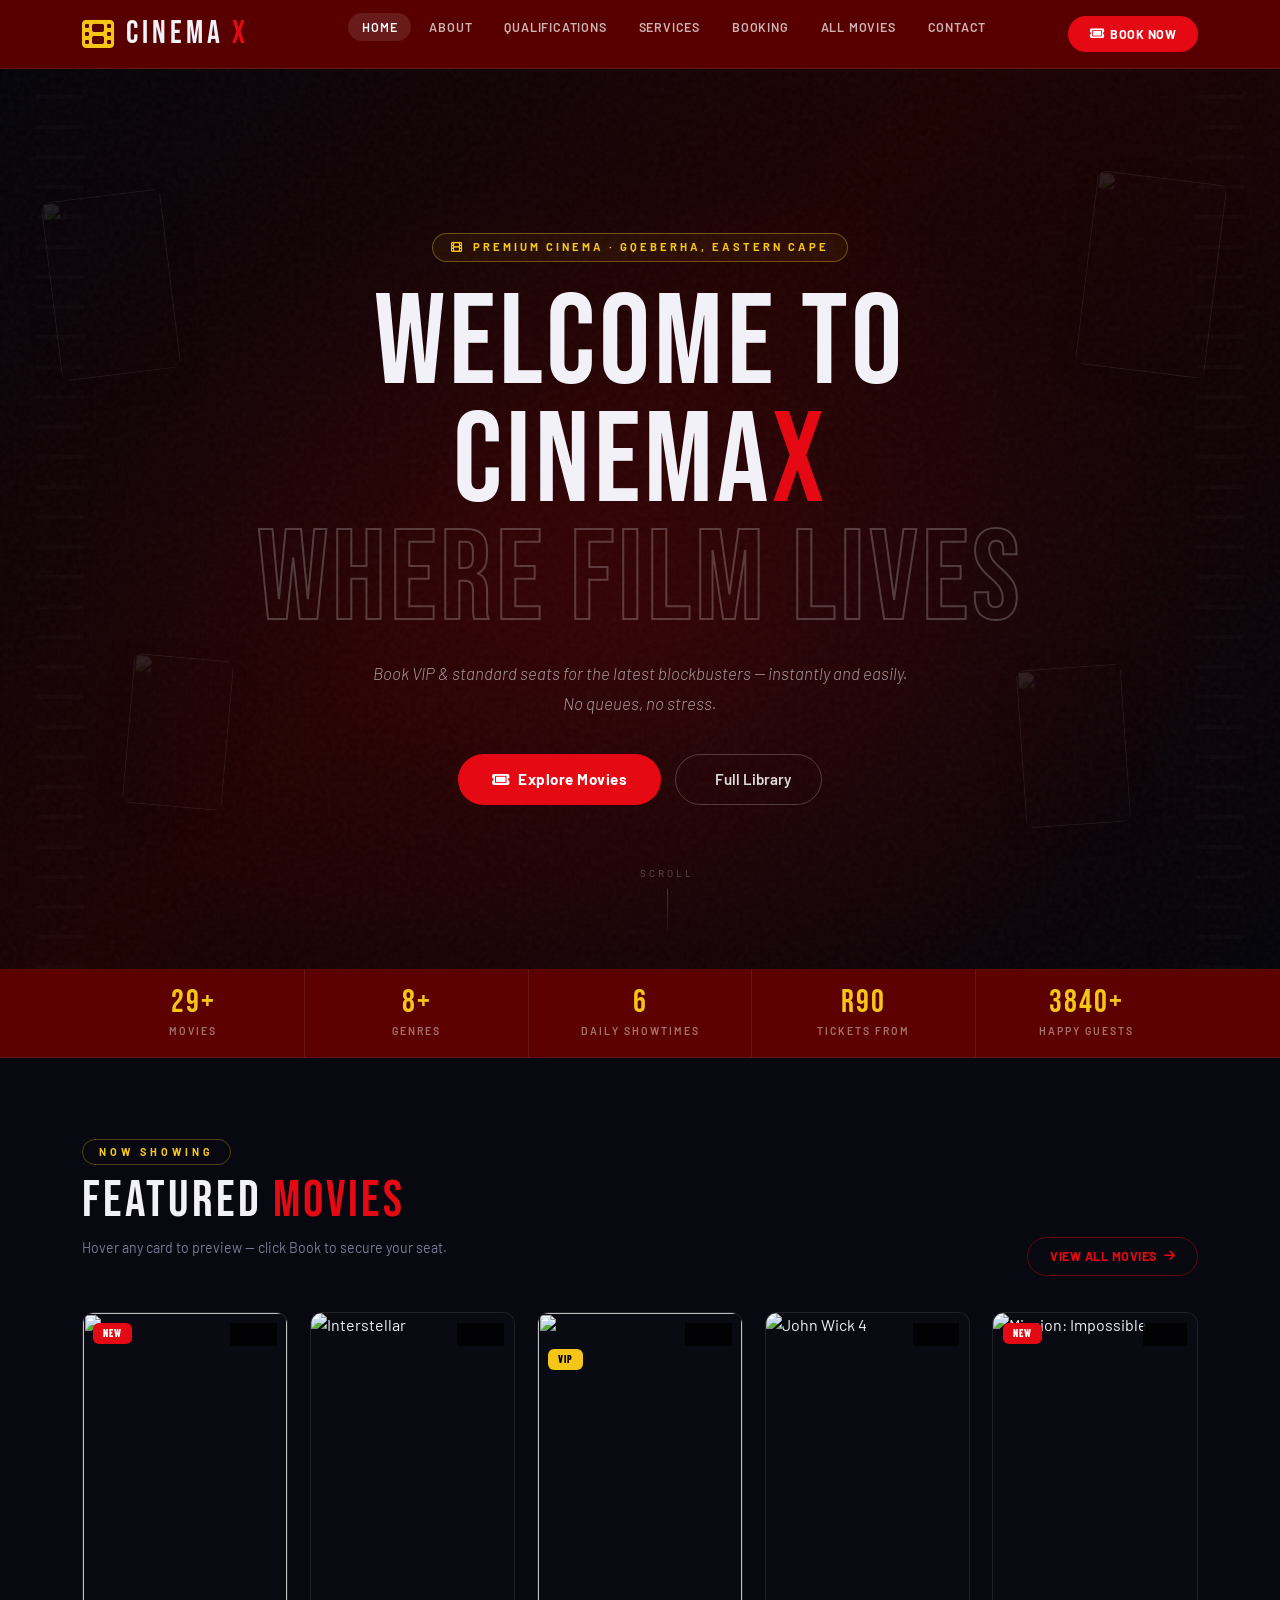
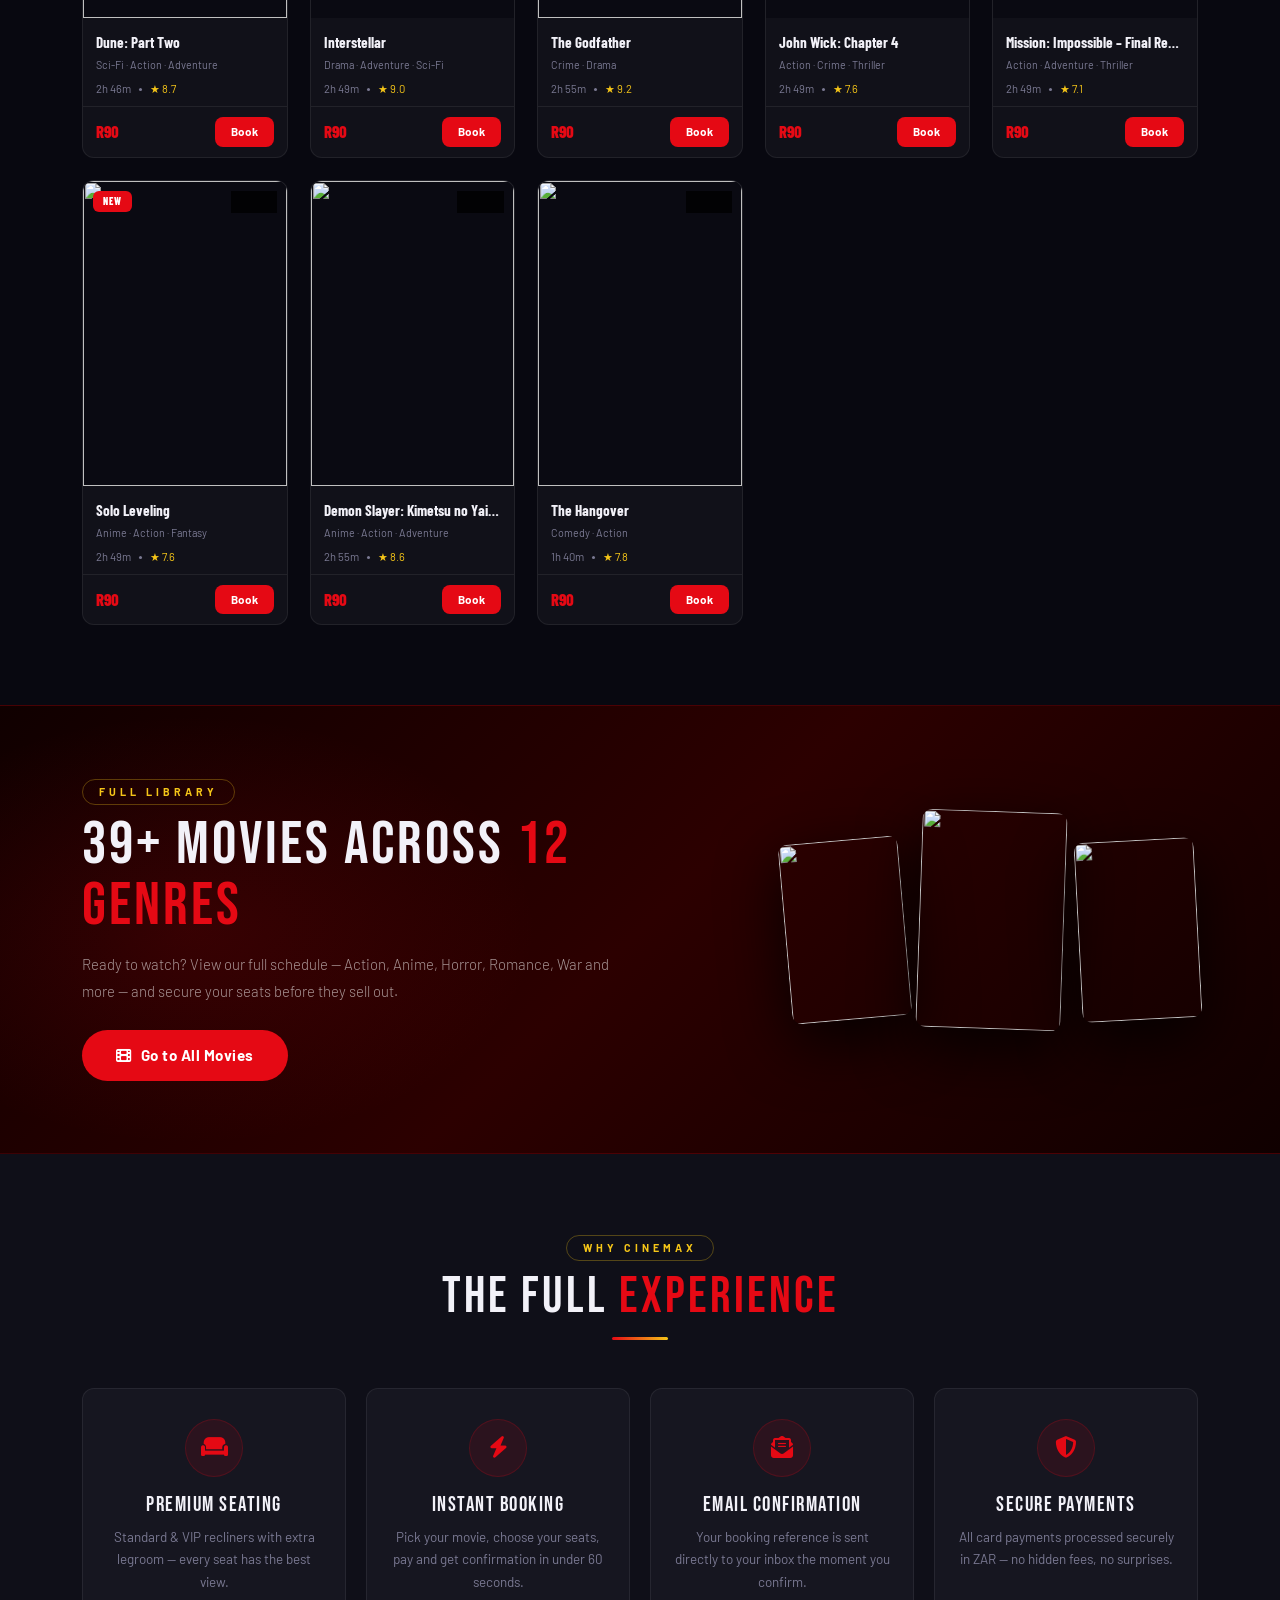
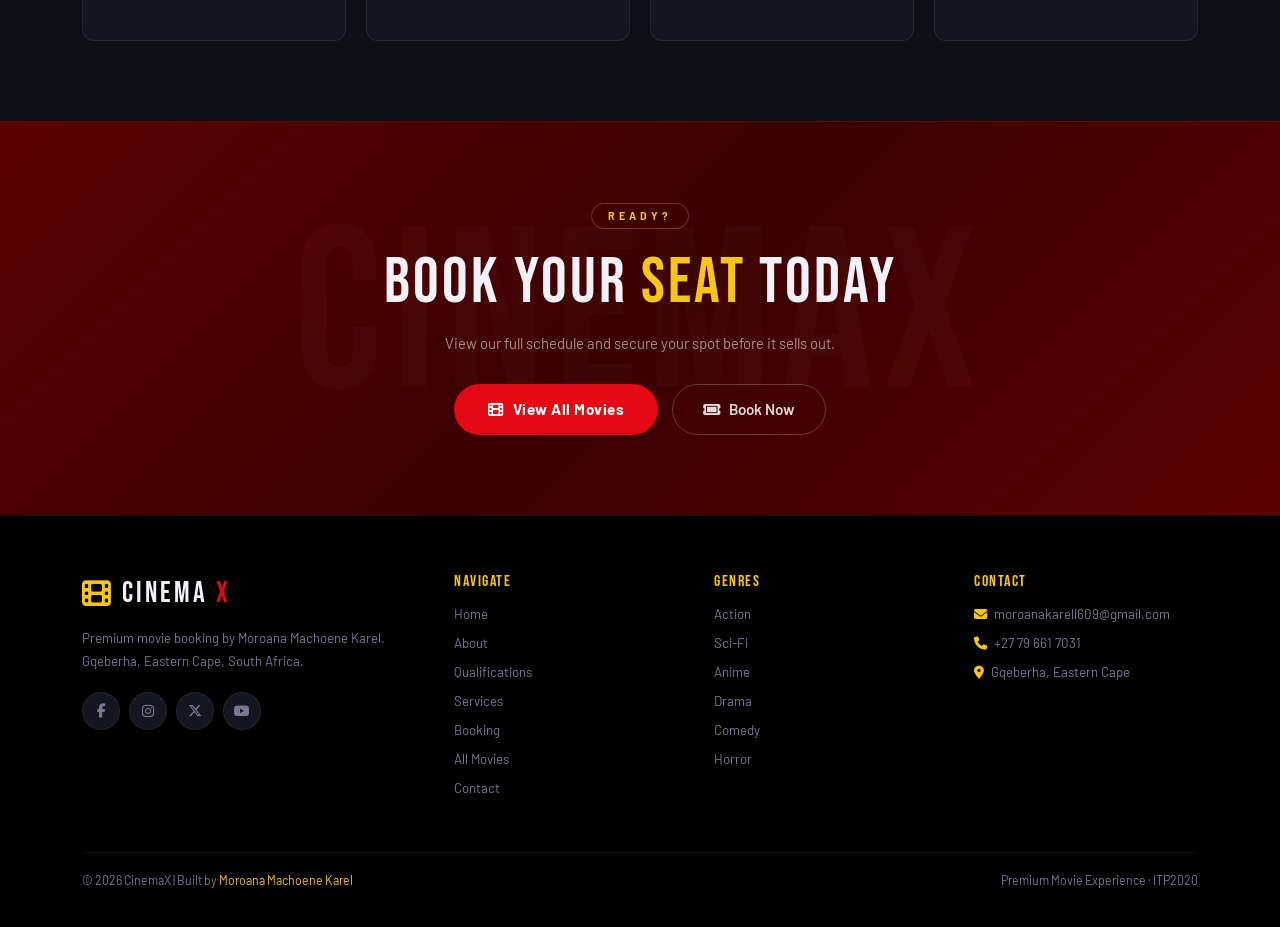
==== index.html @ 44bb749b "Create index.html" ====
<!DOCTYPE html>
<html lang="en">
<head>
    <meta charset="UTF-8" />
    <meta name="viewport" content="width=device-width, initial-scale=1.0" />
    <title>CinemaX – Premium Movie Ticket Booking</title>
    <link href="https://cdn.jsdelivr.net/npm/bootstrap@5.3.3/dist/css/bootstrap.min.css" rel="stylesheet" />
    <link rel="stylesheet" href="https://cdnjs.cloudflare.com/ajax/libs/font-awesome/6.5.0/css/all.min.css" />
    <link href="https://fonts.googleapis.com/css2?family=Bebas+Neue&family=Barlow:ital,wght@0,300;0,400;0,500;0,600;0,700;1,300&family=Barlow+Condensed:wght@400;600;700;800&display=swap" rel="stylesheet" />
    <link rel="stylesheet" href="css/style.css" />
    <style>
        :root {
            --red: #e50914;
            --red-dim: #9b0610;
            --maroon: #5c0000;
            --gold: #f5c518;
            --bg: #080810;
            --bg2: #0f0f18;
            --bg3: #161620;
            --card: #111119;
            --text: #f2f1f8;
            --muted: #7a7992;
            --border: rgba(255,255,255,.07);
            --head: 'Bebas Neue',sans-serif;
            --body: 'Barlow',sans-serif;
            --cond: 'Barlow Condensed',sans-serif;
        }

        *, *::before, *::after {
            box-sizing: border-box;
            margin: 0;
            padding: 0;
        }

        html {
            scroll-behavior: smooth;
        }

        body {
            background: var(--bg);
            color: var(--text);
            font-family: var(--body);
            overflow-x: hidden;
        }

        img {
            display: block;
            max-width: 100%;
        }

        a {
            text-decoration: none;
            color: inherit;
        }

        ::-webkit-scrollbar {
            width: 5px;
        }

        ::-webkit-scrollbar-track {
            background: var(--bg);
        }

        ::-webkit-scrollbar-thumb {
            background: var(--red);
            border-radius: 3px;
        }

        /* NAVBAR */
        .cx-nav {
            position: sticky;
            top: 0;
            z-index: 900;
            background: rgba(92,0,0,.96);
            backdrop-filter: blur(14px);
            border-bottom: 1px solid rgba(255,255,255,.08);
            padding: 10px 0;
        }

            .cx-nav .container {
                display: flex;
                align-items: center;
                justify-content: space-between;
            }

        .cx-brand {
            font-family: var(--head);
            font-size: 2rem;
            letter-spacing: 4px;
            display: flex;
            align-items: center;
            gap: 8px;
        }

            .cx-brand i {
                color: var(--gold);
            }

            .cx-brand .x {
                color: var(--red);
            }

        .cx-links {
            display: flex;
            gap: 4px;
            list-style: none;
        }

            .cx-links a {
                font-size: .78rem;
                font-weight: 600;
                letter-spacing: .8px;
                text-transform: uppercase;
                color: rgba(255,255,255,.7);
                padding: 7px 14px;
                border-radius: 20px;
                transition: .2s;
            }

                .cx-links a:hover, .cx-links a.active {
                    color: #fff;
                    background: rgba(255,255,255,.1);
                }

        .btn-booknow {
            background: var(--red);
            color: #fff;
            border: none;
            padding: 9px 22px;
            border-radius: 22px;
            font-weight: 700;
            font-size: .78rem;
            letter-spacing: .5px;
            text-transform: uppercase;
            transition: .2s;
            cursor: pointer;
            font-family: var(--body);
            display: inline-flex;
            align-items: center;
            gap: 6px;
        }

            .btn-booknow:hover {
                background: var(--red-dim);
                transform: translateY(-2px);
                box-shadow: 0 6px 20px rgba(229,9,20,.4);
            }

        .hamburger {
            display: none;
            flex-direction: column;
            gap: 5px;
            background: none;
            border: none;
            cursor: pointer;
            padding: 4px;
        }

            .hamburger span {
                width: 22px;
                height: 2px;
                background: #fff;
                border-radius: 2px;
                display: block;
                transition: .3s;
            }

            .hamburger.open span:nth-child(1) {
                transform: translateY(7px) rotate(45deg);
            }

            .hamburger.open span:nth-child(2) {
                opacity: 0;
            }

            .hamburger.open span:nth-child(3) {
                transform: translateY(-7px) rotate(-45deg);
            }

        .mob-drawer {
            display: none;
            position: fixed;
            inset: 0;
            z-index: 850;
            background: rgba(5,5,10,.97);
            backdrop-filter: blur(10px);
            flex-direction: column;
            align-items: center;
            justify-content: center;
            gap: 28px;
        }

            .mob-drawer.open {
                display: flex;
            }

            .mob-drawer a {
                font-family: var(--head);
                font-size: 2.4rem;
                letter-spacing: 4px;
                color: rgba(255,255,255,.85);
                transition: .2s;
            }

                .mob-drawer a:hover {
                    color: var(--gold);
                }

        .mob-close {
            position: absolute;
            top: 22px;
            right: 22px;
            background: none;
            border: none;
            color: rgba(255,255,255,.5);
            font-size: 1.4rem;
            cursor: pointer;
        }

        /* HERO */
        .hero {
            position: relative;
            min-height: 100vh;
            display: flex;
            align-items: center;
            justify-content: center;
            overflow: hidden;
            background: linear-gradient(135deg,#020208 0%,#1c0000 45%,#020208 100%);
        }

            .hero::before {
                content: '';
                position: absolute;
                inset: 0;
                z-index: 1;
                pointer-events: none;
                background-image: url("data:image/svg+xml,%3Csvg viewBox='0 0 200 200' xmlns='http://www.w3.org/2000/svg'%3E%3Cfilter id='n'%3E%3CfeTurbulence type='fractalNoise' baseFrequency='0.85' numOctaves='4' stitchTiles='stitch'/%3E%3C/filter%3E%3Crect width='100%25' height='100%25' filter='url(%23n)' opacity='0.045'/%3E%3C/svg%3E");
                animation: grain .8s steps(2) infinite;
            }

        @keyframes grain {
            0%,100% {
                transform: translate(0,0)
            }

            25% {
                transform: translate(-2px,1px)
            }

            50% {
                transform: translate(2px,-1px)
            }

            75% {
                transform: translate(-1px,2px)
            }
        }

        .hero-glow {
            position: absolute;
            inset: 0;
            z-index: 0;
            background: radial-gradient(ellipse 65% 70% at 50% 60%,rgba(229,9,20,.13) 0%,transparent 70%);
            animation: pulseGlow 5s ease-in-out infinite alternate;
        }

        @keyframes pulseGlow {
            from {
                opacity: .6
            }

            to {
                opacity: 1
            }
        }

        .film-strip {
            position: absolute;
            height: 100%;
            width: 48px;
            background: repeating-linear-gradient(to bottom,transparent 0,transparent 26px,rgba(255,255,255,.015) 26px,rgba(255,255,255,.015) 30px);
            z-index: 0;
        }

            .film-strip.l {
                left: 36px;
                animation: stripScroll 22s linear infinite;
            }

            .film-strip.r {
                right: 36px;
                animation: stripScroll 30s linear infinite reverse;
            }

        @keyframes stripScroll {
            from {
                transform: translateY(0)
            }

            to {
                transform: translateY(-180px)
            }
        }

        .hero-posters {
            position: absolute;
            inset: 0;
            z-index: 1;
            pointer-events: none;
            overflow: hidden;
        }

        .fp {
            position: absolute;
            border-radius: 8px;
            overflow: hidden;
            opacity: .1;
            box-shadow: 0 8px 32px rgba(0,0,0,.8);
        }

            .fp img {
                width: 100%;
                height: 100%;
                object-fit: cover;
            }

        .fp1 {
            width: 120px;
            height: 180px;
            left: 4%;
            top: 14%;
            transform: rotate(-7deg);
            animation: fp1 9s ease-in-out infinite;
        }

        .fp2 {
            width: 100px;
            height: 150px;
            left: 10%;
            bottom: 18%;
            transform: rotate(5deg);
            animation: fp2 11s ease-in-out infinite;
        }

        .fp3 {
            width: 130px;
            height: 195px;
            right: 5%;
            top: 12%;
            transform: rotate(7deg);
            animation: fp1 10s ease-in-out infinite reverse;
        }

        .fp4 {
            width: 105px;
            height: 158px;
            right: 12%;
            bottom: 16%;
            transform: rotate(-4deg);
            animation: fp2 12s ease-in-out infinite reverse;
        }

        @keyframes fp1 {
            0%,100% {
                transform: rotate(-7deg) translateY(0)
            }

            50% {
                transform: rotate(-7deg) translateY(-18px)
            }
        }

        @keyframes fp2 {
            0%,100% {
                transform: rotate(5deg) translateY(0)
            }

            50% {
                transform: rotate(5deg) translateY(-12px)
            }
        }

        .hero-content {
            position: relative;
            z-index: 2;
            text-align: center;
            max-width: 860px;
            padding: 0 24px;
        }

        .hero-badge {
            display: inline-flex;
            align-items: center;
            gap: 8px;
            border: 1px solid rgba(245,197,24,.35);
            background: rgba(245,197,24,.06);
            color: var(--gold);
            padding: 5px 18px;
            border-radius: 20px;
            font-size: .7rem;
            font-weight: 700;
            letter-spacing: 3px;
            text-transform: uppercase;
            margin-bottom: 24px;
            animation: fadeUp .8s ease both;
        }

        .hero h1 {
            font-family: var(--head);
            font-size: clamp(3.5rem,10vw,8rem);
            line-height: .92;
            letter-spacing: 4px;
            margin-bottom: 20px;
            animation: fadeUp .8s ease .15s both;
        }

            .hero h1 .outline {
                -webkit-text-stroke: 2px rgba(255,255,255,.22);
                color: transparent;
            }

            .hero h1 .red {
                color: var(--red);
            }

        .hero-sub {
            font-size: 1.05rem;
            font-weight: 300;
            font-style: italic;
            color: rgba(242,241,248,.62);
            line-height: 1.75;
            max-width: 540px;
            margin: 0 auto 36px;
            animation: fadeUp .8s ease .3s both;
        }

        .hero-btns {
            display: flex;
            gap: 14px;
            justify-content: center;
            flex-wrap: wrap;
            animation: fadeUp .8s ease .45s both;
        }

        .btn-hero {
            background: var(--red);
            color: #fff;
            border: none;
            padding: 14px 34px;
            border-radius: 30px;
            font-weight: 700;
            font-size: .95rem;
            letter-spacing: .5px;
            display: inline-flex;
            align-items: center;
            gap: 9px;
            transition: .25s;
            cursor: pointer;
            font-family: var(--body);
        }

            .btn-hero:hover {
                background: var(--red-dim);
                transform: translateY(-3px);
                box-shadow: 0 14px 34px rgba(229,9,20,.45);
            }

        .btn-hero-outline {
            background: transparent;
            color: rgba(255,255,255,.85);
            border: 1.5px solid rgba(255,255,255,.22);
            padding: 13px 30px;
            border-radius: 30px;
            font-weight: 600;
            font-size: .95rem;
            display: inline-flex;
            align-items: center;
            gap: 9px;
            transition: .25s;
            cursor: pointer;
            font-family: var(--body);
        }

            .btn-hero-outline:hover {
                border-color: rgba(255,255,255,.55);
                background: rgba(255,255,255,.07);
                transform: translateY(-3px);
            }

        .scroll-hint {
            position: absolute;
            bottom: 34px;
            left: 50%;
            transform: translateX(-50%);
            z-index: 2;
            display: flex;
            flex-direction: column;
            align-items: center;
            gap: 8px;
            color: rgba(255,255,255,.3);
            font-size: .62rem;
            letter-spacing: 3px;
            text-transform: uppercase;
            animation: fadeUp 1s ease 1s both;
        }

        .scroll-line {
            width: 1px;
            height: 46px;
            background: linear-gradient(to bottom,rgba(229,9,20,.8),transparent);
            animation: scrollAnim 2s ease-in-out infinite;
        }

        @keyframes scrollAnim {
            0%,100% {
                transform: scaleY(0);
                transform-origin: top
            }

            50% {
                transform: scaleY(1);
                transform-origin: top
            }
        }

        @keyframes fadeUp {
            from {
                opacity: 0;
                transform: translateY(26px)
            }

            to {
                opacity: 1;
                transform: translateY(0)
            }
        }

        /* STATS BAR */
        .stats-bar {
            background: var(--maroon);
            border-bottom: 1px solid rgba(255,255,255,.08);
        }

        .stats-inner {
            display: flex;
        }

        .stat-item {
            flex: 1;
            text-align: center;
            padding: 18px 10px;
            border-right: 1px solid rgba(255,255,255,.08);
        }

            .stat-item:last-child {
                border-right: none;
            }

        .stat-num {
            font-family: var(--head);
            font-size: 2rem;
            color: var(--gold);
            letter-spacing: 2px;
            line-height: 1;
        }

        .stat-lbl {
            font-size: .66rem;
            font-weight: 600;
            letter-spacing: 2px;
            text-transform: uppercase;
            color: rgba(255,255,255,.45);
            margin-top: 4px;
        }

        /* SECTIONS */
        .sec {
            padding: 80px 0;
        }

        .sec-alt {
            background: var(--bg2);
        }

        .sec-dark {
            background: var(--bg3);
        }

        .sec-tag {
            display: inline-block;
            font-size: .67rem;
            font-weight: 700;
            letter-spacing: 4px;
            text-transform: uppercase;
            color: var(--gold);
            border: 1px solid rgba(245,197,24,.3);
            padding: 4px 16px;
            border-radius: 20px;
            margin-bottom: 10px;
        }

        .sec-title {
            font-family: var(--head);
            font-size: clamp(2rem,4.5vw,3.2rem);
            letter-spacing: 3px;
            line-height: 1;
            margin-bottom: 10px;
        }

            .sec-title .red {
                color: var(--red);
            }

        .sec-sub {
            color: var(--muted);
            font-size: .88rem;
            line-height: 1.7;
        }

        .sec-line {
            width: 56px;
            height: 3px;
            background: linear-gradient(90deg,var(--red),var(--gold));
            border-radius: 2px;
            margin: 14px auto 0;
        }

        .reveal {
            opacity: 0;
            transform: translateY(30px);
            transition: opacity .65s ease,transform .65s ease;
        }

            .reveal.in {
                opacity: 1;
                transform: translateY(0);
            }

        .d1 {
            transition-delay: .1s;
        }

        .d2 {
            transition-delay: .2s;
        }

        .d3 {
            transition-delay: .3s;
        }

        .d4 {
            transition-delay: .4s;
        }

        /* NOW SHOWING HEADER */
        .now-header {
            display: flex;
            align-items: flex-end;
            justify-content: space-between;
            margin-bottom: 36px;
            flex-wrap: wrap;
            gap: 16px;
        }

        .btn-see-all {
            background: transparent;
            border: 1px solid rgba(229,9,20,.4);
            color: var(--red);
            padding: 9px 22px;
            border-radius: 20px;
            font-size: .78rem;
            font-weight: 700;
            letter-spacing: .5px;
            text-transform: uppercase;
            transition: .2s;
            cursor: pointer;
            font-family: var(--body);
            display: inline-flex;
            align-items: center;
            gap: 7px;
        }

            .btn-see-all:hover {
                background: rgba(229,9,20,.1);
                border-color: var(--red);
            }

        /* MOVIE GRID */
        .movie-grid {
            display: grid;
            grid-template-columns: repeat(auto-fill,minmax(200px,1fr));
            gap: 22px;
        }

        .mc {
            background: var(--card);
            border-radius: 12px;
            border: 1px solid var(--border);
            overflow: hidden;
            display: flex;
            flex-direction: column;
            transition: transform .3s ease,box-shadow .3s ease,border-color .3s ease;
            cursor: pointer;
        }

            .mc:hover {
                transform: translateY(-10px) scale(1.02);
                border-color: rgba(229,9,20,.45);
                box-shadow: 0 24px 56px rgba(0,0,0,.7),0 0 0 1px rgba(229,9,20,.12);
            }

                .mc:hover .mc-img img {
                    transform: scale(1.08);
                }

                .mc:hover .mc-overlay {
                    opacity: 1;
                }

        .mc-img {
            position: relative;
            aspect-ratio: 2/3;
            overflow: hidden;
            background: #0a0a12;
            flex-shrink: 0;
        }

            .mc-img img {
                width: 100%;
                height: 100%;
                object-fit: cover;
                transition: transform .5s ease;
            }

        .mc-badge {
            position: absolute;
            top: 10px;
            left: 10px;
            z-index: 2;
            font-family: var(--cond);
            font-size: .62rem;
            font-weight: 800;
            letter-spacing: 1px;
            text-transform: uppercase;
            padding: 3px 10px;
            border-radius: 6px;
            background: var(--red);
            color: #fff;
        }

            .mc-badge.vip {
                background: var(--gold);
                color: #000;
                top: 36px;
            }

        .mc-rating {
            position: absolute;
            top: 10px;
            right: 10px;
            z-index: 2;
            background: rgba(0,0,0,.75);
            backdrop-filter: blur(4px);
            padding: 3px 9px;
            border-radius: 7px;
            font-size: .7rem;
            font-weight: 700;
            color: var(--gold);
            display: flex;
            align-items: center;
            gap: 3px;
        }

        .mc-overlay {
            position: absolute;
            inset: 0;
            z-index: 3;
            background: linear-gradient(to top,rgba(0,0,0,.95) 0%,rgba(0,0,0,.35) 55%,transparent 100%);
            opacity: 0;
            transition: opacity .3s;
            display: flex;
            flex-direction: column;
            justify-content: flex-end;
            padding: 14px;
        }

        .ov-desc {
            font-size: .7rem;
            color: rgba(255,255,255,.72);
            line-height: 1.55;
            margin-bottom: 10px;
            display: -webkit-box;
            -webkit-line-clamp: 3;
            -webkit-box-orient: vertical;
            overflow: hidden;
        }

        .ov-btns {
            display: flex;
            gap: 7px;
        }

        .ov-book {
            flex: 1;
            background: var(--red);
            color: #fff;
            border: none;
            padding: 8px;
            border-radius: 8px;
            font-size: .75rem;
            font-weight: 700;
            cursor: pointer;
            transition: .2s;
            font-family: var(--body);
            display: flex;
            align-items: center;
            justify-content: center;
            gap: 5px;
        }

            .ov-book:hover {
                background: var(--red-dim);
            }

        .ov-more {
            background: rgba(255,255,255,.13);
            color: #fff;
            border: 1px solid rgba(255,255,255,.2);
            padding: 8px 12px;
            border-radius: 8px;
            font-size: .75rem;
            font-weight: 600;
            cursor: pointer;
            transition: .2s;
            font-family: var(--body);
        }

            .ov-more:hover {
                background: rgba(255,255,255,.22);
            }

        .mc-body {
            padding: 13px 13px 8px;
            flex: 1;
            display: flex;
            flex-direction: column;
        }

        .mc-title {
            font-family: var(--cond);
            font-size: .95rem;
            font-weight: 700;
            margin-bottom: 3px;
            white-space: nowrap;
            overflow: hidden;
            text-overflow: ellipsis;
        }

        .mc-genre {
            font-size: .67rem;
            color: var(--muted);
            margin-bottom: 8px;
            white-space: nowrap;
            overflow: hidden;
            text-overflow: ellipsis;
        }

        .mc-meta {
            display: flex;
            align-items: center;
            gap: 8px;
            font-size: .7rem;
            color: var(--muted);
            margin-top: auto;
        }

            .mc-meta .dot {
                width: 3px;
                height: 3px;
                background: var(--muted);
                border-radius: 50%;
            }

        .mc-footer {
            padding: 10px 13px;
            border-top: 1px solid var(--border);
            display: flex;
            justify-content: space-between;
            align-items: center;
        }

        .mc-price {
            font-family: var(--cond);
            font-size: 1.05rem;
            font-weight: 800;
            color: var(--red);
        }

        .mc-book {
            background: var(--red);
            color: #fff;
            border: none;
            padding: 6px 16px;
            border-radius: 8px;
            font-size: .73rem;
            font-weight: 700;
            cursor: pointer;
            transition: .2s;
            font-family: var(--body);
        }

            .mc-book:hover {
                background: var(--red-dim);
            }

        /* PROMO STRIP */
        .promo-strip {
            background: linear-gradient(135deg,#100000 0%,#2c0000 50%,#100000 100%);
            border-top: 1px solid rgba(229,9,20,.2);
            border-bottom: 1px solid rgba(229,9,20,.2);
            padding: 72px 0;
            position: relative;
            overflow: hidden;
        }

            .promo-strip::before {
                content: '';
                position: absolute;
                inset: 0;
                background: radial-gradient(ellipse 45% 80% at 15% 50%,rgba(229,9,20,.13) 0%,transparent 60%);
            }

        .promo-inner {
            display: grid;
            grid-template-columns: 1fr 1fr;
            gap: 60px;
            align-items: center;
            position: relative;
            z-index: 1;
        }

        .promo-text h2 {
            font-family: var(--head);
            font-size: clamp(2.2rem,5vw,3.8rem);
            letter-spacing: 3px;
            line-height: 1;
            margin-bottom: 14px;
        }

            .promo-text h2 span {
                color: var(--red);
            }

        .promo-text p {
            color: rgba(255,255,255,.58);
            font-size: .93rem;
            line-height: 1.8;
            margin-bottom: 26px;
            font-weight: 300;
        }

        .promo-posters {
            display: flex;
            gap: 14px;
            justify-content: flex-end;
            align-items: center;
        }

        .pp {
            border-radius: 10px;
            overflow: hidden;
            box-shadow: 0 20px 60px rgba(0,0,0,.85);
            flex-shrink: 0;
        }

            .pp:nth-child(1) {
                width: 120px;
                height: 180px;
                transform: rotate(-5deg);
            }

            .pp:nth-child(2) {
                width: 145px;
                height: 218px;
                transform: rotate(2deg);
                margin-top: -20px;
            }

            .pp:nth-child(3) {
                width: 120px;
                height: 180px;
                transform: rotate(-3deg);
            }

            .pp img {
                width: 100%;
                height: 100%;
                object-fit: cover;
            }

        /* FEATURES */
        .feat-grid {
            display: grid;
            grid-template-columns: repeat(auto-fit,minmax(220px,1fr));
            gap: 20px;
        }

        .feat-card {
            background: var(--bg3);
            border: 1px solid var(--border);
            border-radius: 12px;
            padding: 30px 22px;
            text-align: center;
            transition: border-color .3s,transform .3s;
            position: relative;
            overflow: hidden;
        }

            .feat-card::before {
                content: '';
                position: absolute;
                inset: 0;
                background: radial-gradient(ellipse 80% 60% at 50% 0%,rgba(229,9,20,.04),transparent 60%);
                opacity: 0;
                transition: .3s;
            }

            .feat-card:hover {
                border-color: rgba(229,9,20,.35);
                transform: translateY(-5px);
            }

                .feat-card:hover::before {
                    opacity: 1;
                }

        .feat-icon {
            width: 58px;
            height: 58px;
            border-radius: 50%;
            background: rgba(229,9,20,.1);
            border: 1px solid rgba(229,9,20,.2);
            display: flex;
            align-items: center;
            justify-content: center;
            margin: 0 auto 16px;
            font-size: 1.35rem;
            color: var(--red);
            transition: .3s;
        }

        .feat-card:hover .feat-icon {
            background: rgba(229,9,20,.2);
            border-color: rgba(229,9,20,.4);
        }

        .feat-card h4 {
            font-family: var(--head);
            font-size: 1.3rem;
            letter-spacing: 1.5px;
            margin-bottom: 8px;
        }

        .feat-card p {
            color: var(--muted);
            font-size: .84rem;
            line-height: 1.7;
        }

        /* CTA */
        .cta-sec {
            background: linear-gradient(135deg,var(--maroon) 0%,#3a0000 50%,var(--maroon) 100%);
            padding: 80px 0;
            text-align: center;
            position: relative;
            overflow: hidden;
            border-top: 1px solid rgba(229,9,20,.2);
        }

            .cta-sec::before {
                content: 'CINEMAX';
                position: absolute;
                top: 50%;
                left: 50%;
                transform: translate(-50%,-50%);
                font-family: var(--head);
                font-size: clamp(8rem,18vw,15rem);
                letter-spacing: 10px;
                color: rgba(255,255,255,.022);
                pointer-events: none;
                white-space: nowrap;
            }

            .cta-sec h2 {
                font-family: var(--head);
                font-size: clamp(2.2rem,5.5vw,4rem);
                letter-spacing: 3px;
                margin-bottom: 10px;
            }

                .cta-sec h2 span {
                    color: var(--gold);
                }

            .cta-sec p {
                color: rgba(255,255,255,.55);
                font-size: .93rem;
                margin-bottom: 30px;
            }

        /* FOOTER */
        .cx-footer {
            background: #000;
            border-top: 1px solid var(--border);
            padding: 56px 0 22px;
        }

        .footer-grid {
            display: grid;
            grid-template-columns: 1.5fr 1fr 1fr 1fr;
            gap: 36px;
            margin-bottom: 44px;
        }

        .footer-brand {
            font-family: var(--head);
            font-size: 1.8rem;
            letter-spacing: 3px;
            margin-bottom: 12px;
            display: flex;
            align-items: center;
            gap: 8px;
        }

            .footer-brand i {
                color: var(--gold);
            }

            .footer-brand .x {
                color: var(--red);
            }

        .footer-desc {
            color: var(--muted);
            font-size: .83rem;
            line-height: 1.75;
            margin-bottom: 18px;
        }

        .footer-socials {
            display: flex;
            gap: 9px;
        }

            .footer-socials a {
                background: var(--bg3);
                border: 1px solid var(--border);
                color: var(--muted);
                width: 38px;
                height: 38px;
                border-radius: 50%;
                display: flex;
                align-items: center;
                justify-content: center;
                font-size: .88rem;
                transition: .2s;
            }

                .footer-socials a:hover {
                    background: var(--red);
                    border-color: var(--red);
                    color: #fff;
                }

        .footer-col h5 {
            font-family: var(--head);
            font-size: 1rem;
            letter-spacing: 1.5px;
            color: var(--gold);
            margin-bottom: 14px;
            text-transform: uppercase;
        }

        .footer-col a {
            display: block;
            color: var(--muted);
            font-size: .83rem;
            margin-bottom: 9px;
            transition: .2s;
        }

            .footer-col a:hover {
                color: #fff;
                padding-left: 4px;
            }

        .footer-bottom {
            border-top: 1px solid var(--border);
            padding-top: 18px;
            display: flex;
            justify-content: space-between;
            align-items: center;
            flex-wrap: wrap;
            gap: 8px;
        }

            .footer-bottom p {
                color: var(--muted);
                font-size: .77rem;
            }

            .footer-bottom span {
                color: var(--gold);
            }

        .back-to-top {
            position: fixed;
            bottom: 28px;
            right: 28px;
            z-index: 500;
            background: var(--red);
            color: #fff;
            border: none;
            width: 46px;
            height: 46px;
            border-radius: 50%;
            font-size: .95rem;
            cursor: pointer;
            opacity: 0;
            pointer-events: none;
            transition: .3s;
            box-shadow: 0 4px 18px rgba(229,9,20,.4);
            display: flex;
            align-items: center;
            justify-content: center;
        }

            .back-to-top.show {
                opacity: 1;
                pointer-events: all;
            }

            .back-to-top:hover {
                transform: translateY(-3px);
            }

        @media(max-width:1024px) {
            .footer-grid {
                grid-template-columns: 1fr 1fr;
            }

            .promo-inner {
                grid-template-columns: 1fr;
            }

            .promo-posters {
                justify-content: center;
            }
        }

        @media(max-width:768px) {
            .cx-links, .btn-booknow {
                display: none;
            }

            .hamburger {
                display: flex;
            }

            .movie-grid {
                grid-template-columns: repeat(auto-fill,minmax(155px,1fr));
                gap: 14px;
            }

            .feat-grid {
                grid-template-columns: 1fr 1fr;
            }

            .stats-inner {
                flex-wrap: wrap;
            }

            .stat-item {
                min-width: 50%;
                border-right: none;
                border-bottom: 1px solid rgba(255,255,255,.08);
            }

            .footer-grid {
                grid-template-columns: 1fr;
            }
        }

        @media(max-width:480px) {
            .movie-grid {
                grid-template-columns: repeat(2,1fr);
            }

            .feat-grid {
                grid-template-columns: 1fr;
            }
        }
    </style>
</head>
<body>

    <nav class="cx-nav">
        <div class="container">
            <a href="index.html" class="cx-brand"><i class="fa-solid fa-film"></i>CINEMA<span class="x">X</span></a>
            <ul class="cx-links">
                <li><a href="index.html" class="active">Home</a></li>
                <li><a href="about.html">About</a></li>
                <li><a href="qualifications.html">Qualifications</a></li>
                <li><a href="services.html">Services</a></li>
                <li><a href="booking.html">Booking</a></li>
                <li><a href="listedMovies.html">All Movies</a></li>
                <li><a href="contact.html">Contact</a></li>
            </ul>
            <a href="booking.html" class="btn-booknow"><i class="fa-solid fa-ticket"></i> Book Now</a>
            <button class="hamburger" id="ham"><span></span><span></span><span></span></button>
        </div>
    </nav>

    <div class="mob-drawer" id="drawer">
        <button class="mob-close" id="drawClose"><i class="fa-solid fa-xmark"></i></button>
        <a href="index.html">Home</a>
        <a href="about.html">About</a>
        <a href="qualifications.html">Qualifications</a>
        <a href="services.html">Services</a>
        <a href="booking.html">Booking</a>
        <a href="listedMovies.html">All Movies</a>
        <a href="contact.html">Contact</a>
    </div>

    <section class="hero">
        <div class="hero-glow"></div>
        <div class="film-strip l"></div>
        <div class="film-strip r"></div>
        <div class="hero-posters">  
            <div class="fp fp1"><!-- IMAGE: images/dune_2-picture.png --><img src="images/dune 2-picture.png" /> alt=""></div>
            <div class="fp fp2"><!-- IMAGE: images/demon_slayer.png --><img src="images/demon slayer.png" /> alt=""></div>
            <div class="fp fp3"><!-- IMAGE: images/JohnWick4.jpg --><img src="images/JohnWick4.jpg" alt=""></div>
            <div class="fp fp4"><!-- IMAGE: images/The_GodFather.png --> <img src="images/The GodFather.png" />alt=""></div>

        </div>
        <div class="hero-content">
            <div class="hero-badge"><i class="fa-solid fa-film"></i> Premium Cinema · Gqeberha, Eastern Cape</div>
            <h1>WELCOME TO<br>CINEMA<span class="red">X</span><br><span class="outline">WHERE FILM LIVES</span></h1>
            <p class="hero-sub">Book VIP &amp; standard seats for the latest blockbusters — instantly and easily. No queues, no stress.</p>
            <div class="hero-btns">
                <a href="#movies" class="btn-hero"><i class="fa-solid fa-ticket"></i> Explore Movies</a>
                <a href="listedMovies.html" class="btn-hero-outline"><i class="fa-solid fa-grid"></i> Full Library</a>
            </div>
        </div>
        <div class="scroll-hint"><span>Scroll</span><div class="scroll-line"></div></div>
    </section>

    <div class="stats-bar">
        <div class="container">
            <div class="stats-inner">
                <div class="stat-item"><div class="stat-num" id="cnt1">0</div><div class="stat-lbl">Movies</div></div>
                <div class="stat-item"><div class="stat-num">8+</div><div class="stat-lbl">Genres</div></div>
                <div class="stat-item"><div class="stat-num">6</div><div class="stat-lbl">Daily Showtimes</div></div>
                <div class="stat-item"><div class="stat-num">R90</div><div class="stat-lbl">Tickets From</div></div>
                <div class="stat-item"><div class="stat-num" id="cnt2">0</div><div class="stat-lbl">Happy Guests</div></div>
            </div>
        </div>
    </div>

    <section id="movies" class="sec">
        <div class="container">
            <div class="now-header">
                <div class="reveal">
                    <div class="sec-tag">Now Showing</div>
                    <h2 class="sec-title">FEATURED <span class="red">MOVIES</span></h2>
                    <p class="sec-sub">Hover any card to preview — click Book to secure your seat.</p>
                </div>
                <a href="listedMovies.html" class="btn-see-all reveal">View All Movies <i class="fa-solid fa-arrow-right"></i></a>
            </div>
            <div class="movie-grid">

                <div class="mc reveal">
                    <div class="mc-img">
                        <!-- IMAGE: images/dune_2-picture.png -->

                        <img src="images/dune 2-picture.png" /> alt="Dune: Part Two">
                        <span class="mc-badge">NEW</span>
                        <span class="mc-rating"><i class="fa-solid fa-star" style="font-size:.6rem"></i> 8.7</span>
                        <div class="mc-overlay">
                            <div class="ov-desc">Paul Atreides unites with Chani and the Fremen while seeking revenge against the conspirators who destroyed his family.</div>
                            <div class="ov-btns">
                                <button class="ov-book" onclick="window.location='booking.html'"><i class="fa-solid fa-ticket"></i> Book</button>
                                <button class="ov-more" onclick="window.location='listedMovies.html'">More</button>
                            </div>
                        </div>
                    </div>
                    <div class="mc-body">
                        <div class="mc-title">Dune: Part Two</div>
                        <div class="mc-genre">Sci-Fi · Action · Adventure</div>
                        <div class="mc-meta"><span>2h 46m</span><span class="dot"></span><span style="color:var(--gold)">★ 8.7</span></div>
                    </div>
                    <div class="mc-footer"><span class="mc-price">R90</span><button class="mc-book" onclick="window.location='booking.html'">Book</button></div>
                </div>

                <div class="mc reveal d1">
                    <div class="mc-img">
                        <!-- IMAGE: images/Interstellar.png -->
                        <img src="images/Interstellar.png" alt="Interstellar">
                        <span class="mc-rating"><i class="fa-solid fa-star" style="font-size:.6rem"></i> 9.0</span>
                        <div class="mc-overlay">
                            <div class="ov-desc">In a dystopian future, a team of astronauts embark on a mission through a wormhole to find a new home for humanity.</div>
                            <div class="ov-btns">
                                <button class="ov-book" onclick="window.location='booking.html'"><i class="fa-solid fa-ticket"></i> Book</button>
                                <button class="ov-more" onclick="window.location='listedMovies.html'">More</button>
                            </div>
                        </div>
                    </div>
                    <div class="mc-body">
                        <div class="mc-title">Interstellar</div>
                        <div class="mc-genre">Drama · Adventure · Sci-Fi</div>
                        <div class="mc-meta"><span>2h 49m</span><span class="dot"></span><span style="color:var(--gold)">★ 9.0</span></div>
                    </div>
                    <div class="mc-footer"><span class="mc-price">R90</span><button class="mc-book" onclick="window.location='booking.html'">Book</button></div>
                </div>

                <div class="mc reveal d2">
                    <div class="mc-img">
                        <!-- IMAGE: images/The_GodFather.png -->
                        <img src="images/The GodFather.png" /> alt="The Godfather">
                        <span class="mc-badge vip">VIP</span>
                        <span class="mc-rating"><i class="fa-solid fa-star" style="font-size:.6rem"></i> 9.2</span>
                        <div class="mc-overlay">
                            <div class="ov-desc">The aging patriarch of an organized crime dynasty transfers control of his empire to his reluctant son.</div>
                            <div class="ov-btns">
                                <button class="ov-book" onclick="window.location='booking.html'"><i class="fa-solid fa-ticket"></i> Book</button>
                                <button class="ov-more" onclick="window.location='listedMovies.html'">More</button>
                            </div>
                        </div>
                    </div>
                    <div class="mc-body">
                        <div class="mc-title">The Godfather</div>
                        <div class="mc-genre">Crime · Drama</div>
                        <div class="mc-meta"><span>2h 55m</span><span class="dot"></span><span style="color:var(--gold)">★ 9.2</span></div>
                    </div>
                    <div class="mc-footer"><span class="mc-price">R90</span><button class="mc-book" onclick="window.location='booking.html'">Book</button></div>
                </div>

                <div class="mc reveal d3">
                    <div class="mc-img">
                        <!-- IMAGE: images/JohnWick4.jpg -->
                        <img src="images/JohnWick4.jpg" alt="John Wick 4">
                        <span class="mc-rating"><i class="fa-solid fa-star" style="font-size:.6rem"></i> 7.6</span>
                        <div class="mc-overlay">
                            <div class="ov-desc">Legendary hit man John Wick takes his fight against the High Table global — from New York to Paris to Berlin.</div>
                            <div class="ov-btns">
                                <button class="ov-book" onclick="window.location='booking.html'"><i class="fa-solid fa-ticket"></i> Book</button>
                                <button class="ov-more" onclick="window.location='listedMovies.html'">More</button>
                            </div>
                        </div>
                    </div>
                    <div class="mc-body">
                        <div class="mc-title">John Wick: Chapter 4</div>
                        <div class="mc-genre">Action · Crime · Thriller</div>
                        <div class="mc-meta"><span>2h 49m</span><span class="dot"></span><span style="color:var(--gold)">★ 7.6</span></div>
                    </div>
                    <div class="mc-footer"><span class="mc-price">R90</span><button class="mc-book" onclick="window.location='booking.html'">Book</button></div>
                </div>

                <div class="mc reveal">
                    <div class="mc-img">
                        <!-- IMAGE: images/Mission_Impossible.png -->
                        <img src="images/Mission Impossible.png"alt="Mission: Impossible">
                        <span class="mc-badge">NEW</span>
                        <span class="mc-rating"><i class="fa-solid fa-star" style="font-size:.6rem"></i> 7.1</span>
                        <div class="mc-overlay">
                            <div class="ov-desc">Hunt and the IMF pursue a dangerous AI called the Entity that has infiltrated global intelligence networks.</div>
                            <div class="ov-btns">
                                <button class="ov-book" onclick="window.location='booking.html'"><i class="fa-solid fa-ticket"></i> Book</button>
                                <button class="ov-more" onclick="window.location='listedMovies.html'">More</button>
                            </div>
                        </div>
                    </div>
                    <div class="mc-body">
                        <div class="mc-title">Mission: Impossible – Final Reckoning</div>
                        <div class="mc-genre">Action · Adventure · Thriller</div>
                        <div class="mc-meta"><span>2h 49m</span><span class="dot"></span><span style="color:var(--gold)">★ 7.1</span></div>
                    </div>
                    <div class="mc-footer"><span class="mc-price">R90</span><button class="mc-book" onclick="window.location='booking.html'">Book</button></div>
                </div>

                <div class="mc reveal d1">
                    <div class="mc-img">
                        <!-- IMAGE: images/Solo_Leveling.png -->
                       <img src="images/Solo Leveling.png" />  alt="Solo Leveling">
                        <span class="mc-badge">NEW</span>
                        <span class="mc-rating"><i class="fa-solid fa-star" style="font-size:.6rem"></i> 7.6</span>
                        <div class="mc-overlay">
                            <div class="ov-desc">A weak hunter is chosen by a mysterious System giving him the rare ability to level up beyond any known limits.</div>
                            <div class="ov-btns">
                                <button class="ov-book" onclick="window.location='booking.html'"><i class="fa-solid fa-ticket"></i> Book</button>
                                <button class="ov-more" onclick="window.location='listedMovies.html'">More</button>
                            </div>
                        </div>
                    </div>
                    <div class="mc-body">
                        <div class="mc-title">Solo Leveling</div>
                        <div class="mc-genre">Anime · Action · Fantasy</div>
                        <div class="mc-meta"><span>2h 49m</span><span class="dot"></span><span style="color:var(--gold)">★ 7.6</span></div>
                    </div>
                    <div class="mc-footer"><span class="mc-price">R90</span><button class="mc-book" onclick="window.location='booking.html'">Book</button></div>
                </div>

                <div class="mc reveal d2">
                    <div class="mc-img">
                        <!-- IMAGE: images/demon_slayer.png -->
                        <img src="images/demon slayer.png" /> alt="Demon Slayer">
                        <span class="mc-rating"><i class="fa-solid fa-star" style="font-size:.6rem"></i> 8.6</span>
                        <div class="mc-overlay">
                            <div class="ov-desc">Tanjiro sets out to become a demon slayer to avenge his family and cure his sister Nezuko.</div>
                            <div class="ov-btns">
                                <button class="ov-book" onclick="window.location='booking.html'"><i class="fa-solid fa-ticket"></i> Book</button>
                                <button class="ov-more" onclick="window.location='listedMovies.html'">More</button>
                            </div>
                        </div>
                    </div>
                    <div class="mc-body">
                        <div class="mc-title">Demon Slayer: Kimetsu no Yaiba</div>
                        <div class="mc-genre">Anime · Action · Adventure</div>
                        <div class="mc-meta"><span>2h 55m</span><span class="dot"></span><span style="color:var(--gold)">★ 8.6</span></div>
                    </div>
                    <div class="mc-footer"><span class="mc-price">R90</span><button class="mc-book" onclick="window.location='booking.html'">Book</button></div>
                </div>

                <div class="mc reveal d3">
                    <div class="mc-img">
                        <!-- IMAGE: images/The_Hangover.png -->
                        <img src="images/The Hangover.png" /> alt="The Hangover">
                        <span class="mc-rating"><i class="fa-solid fa-star" style="font-size:.6rem"></i> 7.8</span>
                        <div class="mc-overlay">
                            <div class="ov-desc">Three buddies wake up from a bachelor party in Las Vegas with no memory of the previous night.</div>
                            <div class="ov-btns">
                                <button class="ov-book" onclick="window.location='booking.html'"><i class="fa-solid fa-ticket"></i> Book</button>
                                <button class="ov-more" onclick="window.location='listedMovies.html'">More</button>
                            </div>
                        </div>
                    </div>
                    <div class="mc-body">
                        <div class="mc-title">The Hangover</div>
                        <div class="mc-genre">Comedy · Action</div>
                        <div class="mc-meta"><span>1h 40m</span><span class="dot"></span><span style="color:var(--gold)">★ 7.8</span></div>
                    </div>
                    <div class="mc-footer"><span class="mc-price">R90</span><button class="mc-book" onclick="window.location='booking.html'">Book</button></div>
                </div>

            </div>
        </div>
    </section>

    <div class="promo-strip">
        <div class="container">
            <div class="promo-inner">
                <div class="promo-text reveal">
                    <div class="sec-tag">Full Library</div>
                    <h2>39+ MOVIES ACROSS <span>12 GENRES</span></h2>
                    <p>Ready to watch? View our full schedule — Action, Anime, Horror, Romance, War and more — and secure your seats before they sell out.</p>
                    <a href="listedMovies.html" class="btn-hero"><i class="fa-solid fa-film"></i> Go to All Movies</a>
                </div>
                <div class="promo-posters reveal d2">
                    <div class="pp"><!-- IMAGE: images/Interstellar.png --><img src="images/Interstellar.png" alt=""></div>
                    <div class="pp"><!-- IMAGE: images/Solo_Leveling.png -->  <img src="images/Solo Leveling.png" /> alt=""></div>  

                    <div class="pp"><!-- IMAGE: images/demon_slayer.png --><img src="images/demon slayer.png" /> alt=""></div>

                </div>
            </div>
        </div>
    </div>

    <section class="sec sec-alt">
        <div class="container">
            <div class="text-center mb-5 reveal">
                <div class="sec-tag">Why CinemaX</div>
                <h2 class="sec-title">THE FULL <span class="red">EXPERIENCE</span></h2>
                <div class="sec-line"></div>
            </div>
            <div class="feat-grid">
                <div class="feat-card reveal"><div class="feat-icon"><i class="fa-solid fa-couch"></i></div><h4>Premium Seating</h4><p>Standard &amp; VIP recliners with extra legroom — every seat has the best view.</p></div>
                <div class="feat-card reveal d1"><div class="feat-icon"><i class="fa-solid fa-bolt"></i></div><h4>Instant Booking</h4><p>Pick your movie, choose your seats, pay and get confirmation in under 60 seconds.</p></div>
                <div class="feat-card reveal d2"><div class="feat-icon"><i class="fa-solid fa-envelope-open-text"></i></div><h4>Email Confirmation</h4><p>Your booking reference is sent directly to your inbox the moment you confirm.</p></div>
                <div class="feat-card reveal d3"><div class="feat-icon"><i class="fa-solid fa-shield-halved"></i></div><h4>Secure Payments</h4><p>All card payments processed securely in ZAR — no hidden fees, no surprises.</p></div>
            </div>
        </div>
    </section>

    <section class="cta-sec">
        <div class="container" style="position:relative;z-index:1;">
            <div class="reveal">
                <div class="sec-tag" style="margin-bottom:16px">Ready?</div>
                <h2>BOOK YOUR <span>SEAT</span> TODAY</h2>
                <p>View our full schedule and secure your spot before it sells out.</p>
                <div style="display:flex;gap:14px;justify-content:center;flex-wrap:wrap;">
                    <a href="listedMovies.html" class="btn-hero"><i class="fa-solid fa-film"></i> View All Movies</a>
                    <a href="booking.html" class="btn-hero-outline"><i class="fa-solid fa-ticket"></i> Book Now</a>
                </div>
            </div>
        </div>
    </section>

    <footer class="cx-footer">
        <div class="container">
            <div class="footer-grid">
                <div>
                    <div class="footer-brand"><i class="fa-solid fa-film"></i> CINEMA<span class="x">X</span></div>
                    <p class="footer-desc">Premium movie booking by Moroana Machoene Karel.<br>Gqeberha, Eastern Cape, South Africa.</p>
                    <div class="footer-socials">
                        <a href="https://www.facebook.com/profile.php?id=61589396835528&sk=about" target="_blank" rel="noopener noreferrer"><i class="fa-brands fa-facebook-f"></i></a>
                        <a href="https://www.instagram.com/cinemax_sa/" target="_blank" rel="noopener noreferrer"><i class="fa-brands fa-instagram"></i></a>
                        <a href="https://twitter.com" target="_blank"><i class="fa-brands fa-x-twitter"></i></a>
                        <a href="https://www.youtube.com/channel/UCWCBcH_dklfAXQwxtlm7mUw" target="_blank" rel="noopener noreferrer"><i class="fa-brands fa-youtube"></i></a>
                    </div>
                </div>
                <div class="footer-col">
                    <h5>Navigate</h5>
                    <a href="index.html">Home</a><a href="about.html">About</a>
                    <a href="qualifications.html">Qualifications</a><a href="services.html">Services</a>
                    <a href="booking.html">Booking</a><a href="listedMovies.html">All Movies</a>
                    <a href="contact.html">Contact</a>
                </div>
                <div class="footer-col">
                    <h5>Genres</h5>
                    <a href="listedMovies.html">Action</a><a href="listedMovies.html">Sci-Fi</a>
                    <a href="listedMovies.html">Anime</a><a href="listedMovies.html">Drama</a>
                    <a href="listedMovies.html">Comedy</a><a href="listedMovies.html">Horror</a>
                </div>
                <div class="footer-col">
                    <h5>Contact</h5>
                    <a href="mailto:moroanakarell609@gmail.com"><i class="fa-solid fa-envelope" style="color:var(--gold);margin-right:7px"></i>moroanakarell609@gmail.com</a>
                    <a href="tel:+27796617031"><i class="fa-solid fa-phone" style="color:var(--gold);margin-right:7px"></i>+27 79 661 7031</a>
                    <a href="contact.html"><i class="fa-solid fa-location-dot" style="color:var(--gold);margin-right:7px"></i>Gqeberha, Eastern Cape</a>
                </div>
            </div>
            <div class="footer-bottom">
                <p>© 2026 CinemaX | Built by <span>Moroana Machoene Karel</span></p>
                <p>Premium Movie Experience · ITP2020</p>
            </div>
        </div>
    </footer>

    <button class="back-to-top" id="btt"><i class="fa-solid fa-chevron-up"></i></button>

    <script src="https://cdn.jsdelivr.net/npm/bootstrap@5.3.3/dist/js/bootstrap.bundle.min.js"></script>
    <script>
        const ham = document.getElementById('ham'), drawer = document.getElementById('drawer'), drawClose = document.getElementById('drawClose');
        ham.addEventListener('click', () => { ham.classList.toggle('open'); drawer.classList.add('open'); document.body.style.overflow = 'hidden'; });
        drawClose.addEventListener('click', () => { ham.classList.remove('open'); drawer.classList.remove('open'); document.body.style.overflow = ''; });
        drawer.querySelectorAll('a').forEach(a => a.addEventListener('click', () => { ham.classList.remove('open'); drawer.classList.remove('open'); document.body.style.overflow = ''; }));
        const ro = new IntersectionObserver(entries => { entries.forEach(e => { if (e.isIntersecting) { e.target.classList.add('in'); ro.unobserve(e.target); } }); }, { threshold: 0.1 });
        document.querySelectorAll('.reveal').forEach(el => ro.observe(el));
        function runCount(el, target, suffix) { let start = null; (function step(ts) { if (!start) start = ts; const p = Math.min((ts - start) / 1800, 1); el.textContent = Math.floor(p * target) + suffix; if (p < 1) requestAnimationFrame(step); })(performance.now()); }
        const cntObs = new IntersectionObserver(entries => { entries.forEach(e => { if (e.isIntersecting) { if (e.target.id === 'cnt1') runCount(e.target, 39, '+'); if (e.target.id === 'cnt2') runCount(e.target, 5000, '+'); cntObs.unobserve(e.target); } }); }, { threshold: 0.5 });
        ['cnt1', 'cnt2'].forEach(id => { const el = document.getElementById(id); if (el) cntObs.observe(el); });
        const btt = document.getElementById('btt');
        window.addEventListener('scroll', () => btt.classList.toggle('show', scrollY > 400));
        btt.addEventListener('click', () => window.scrollTo({ top: 0, behavior: 'smooth' }));
    </script>
</body>
</html>
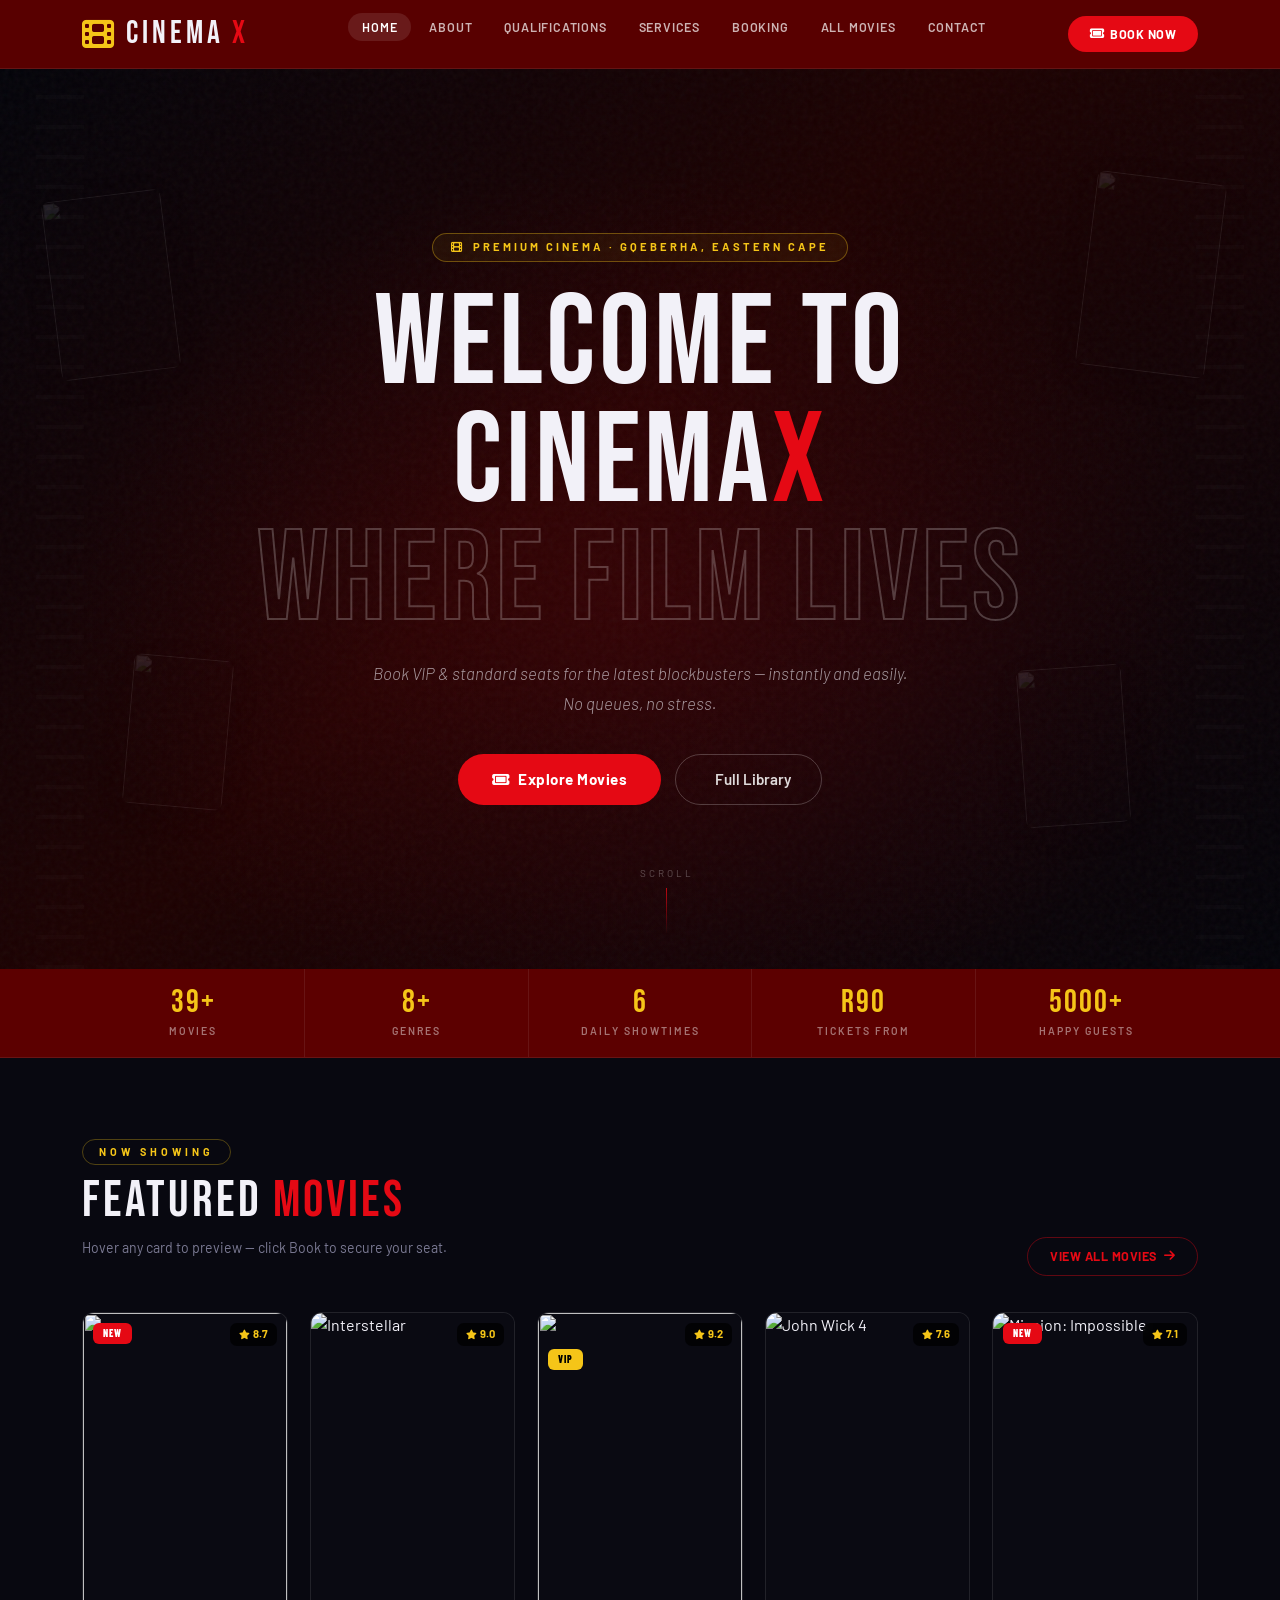
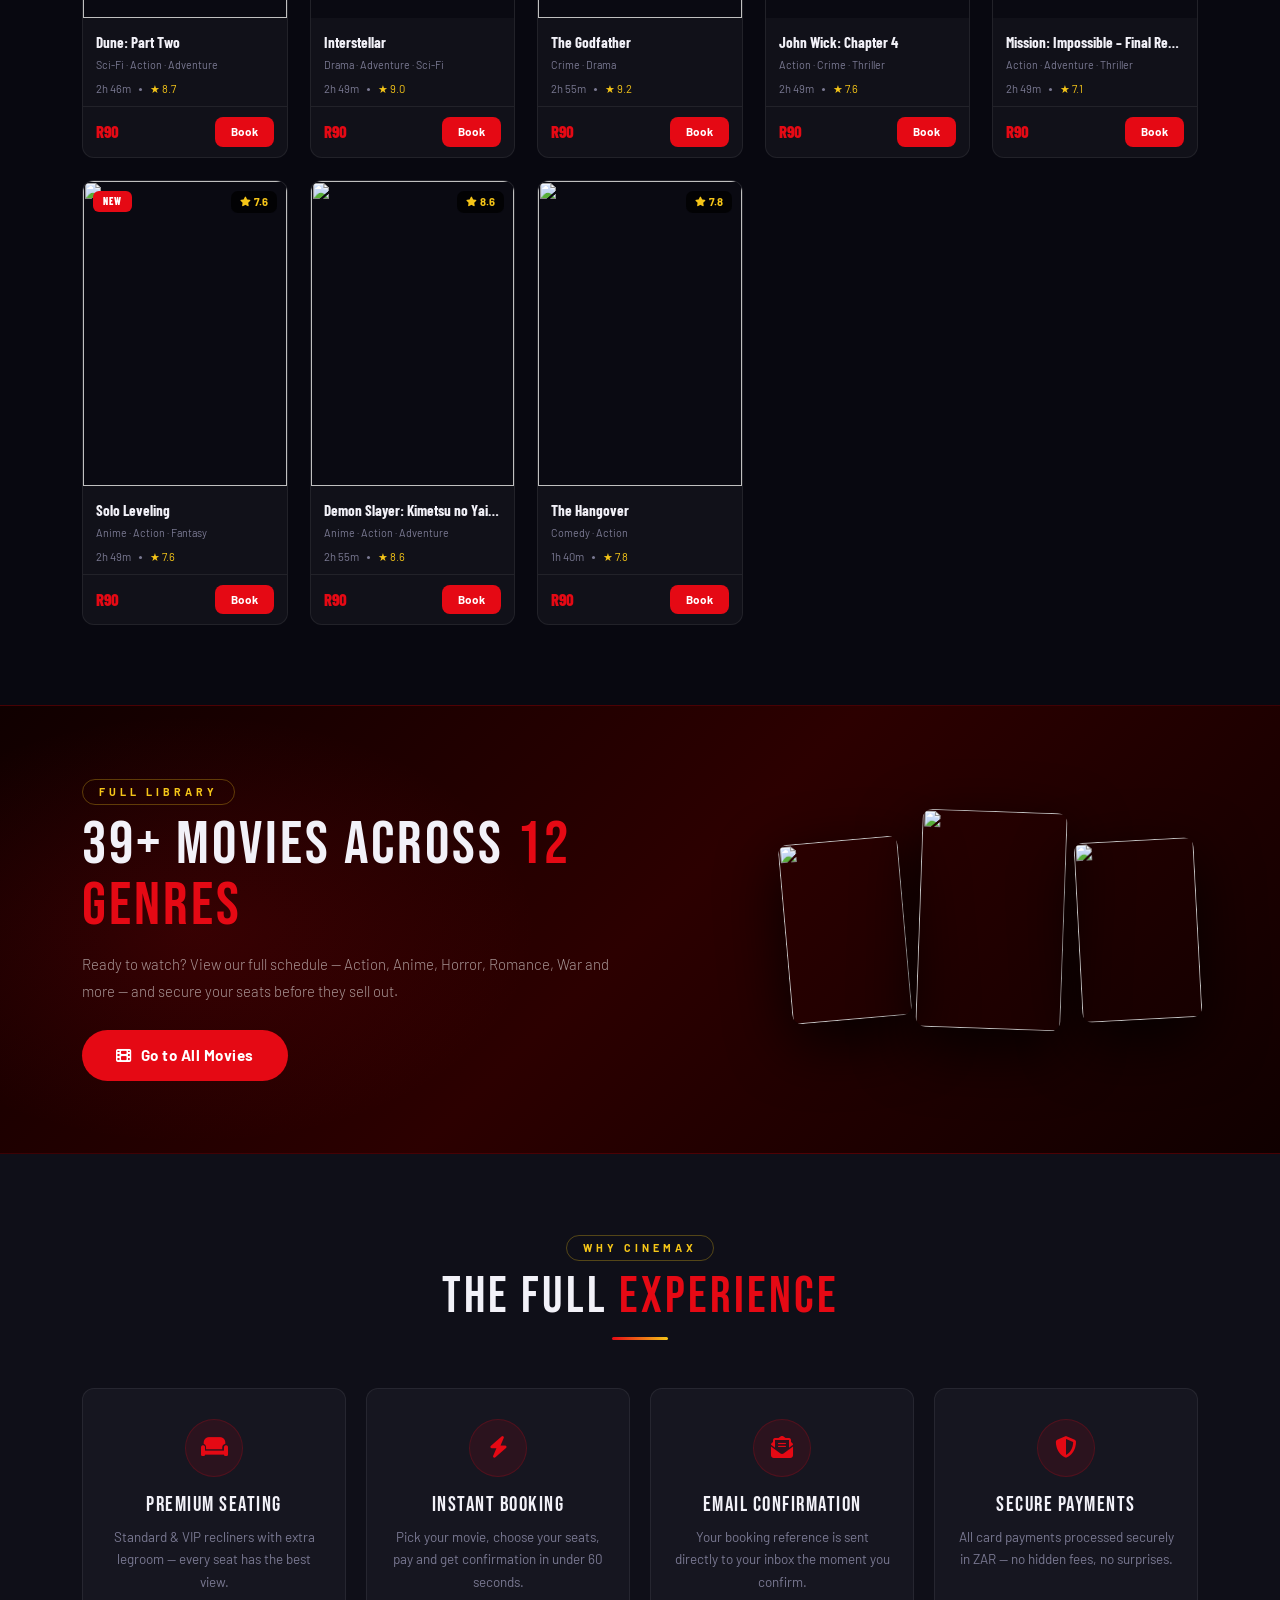
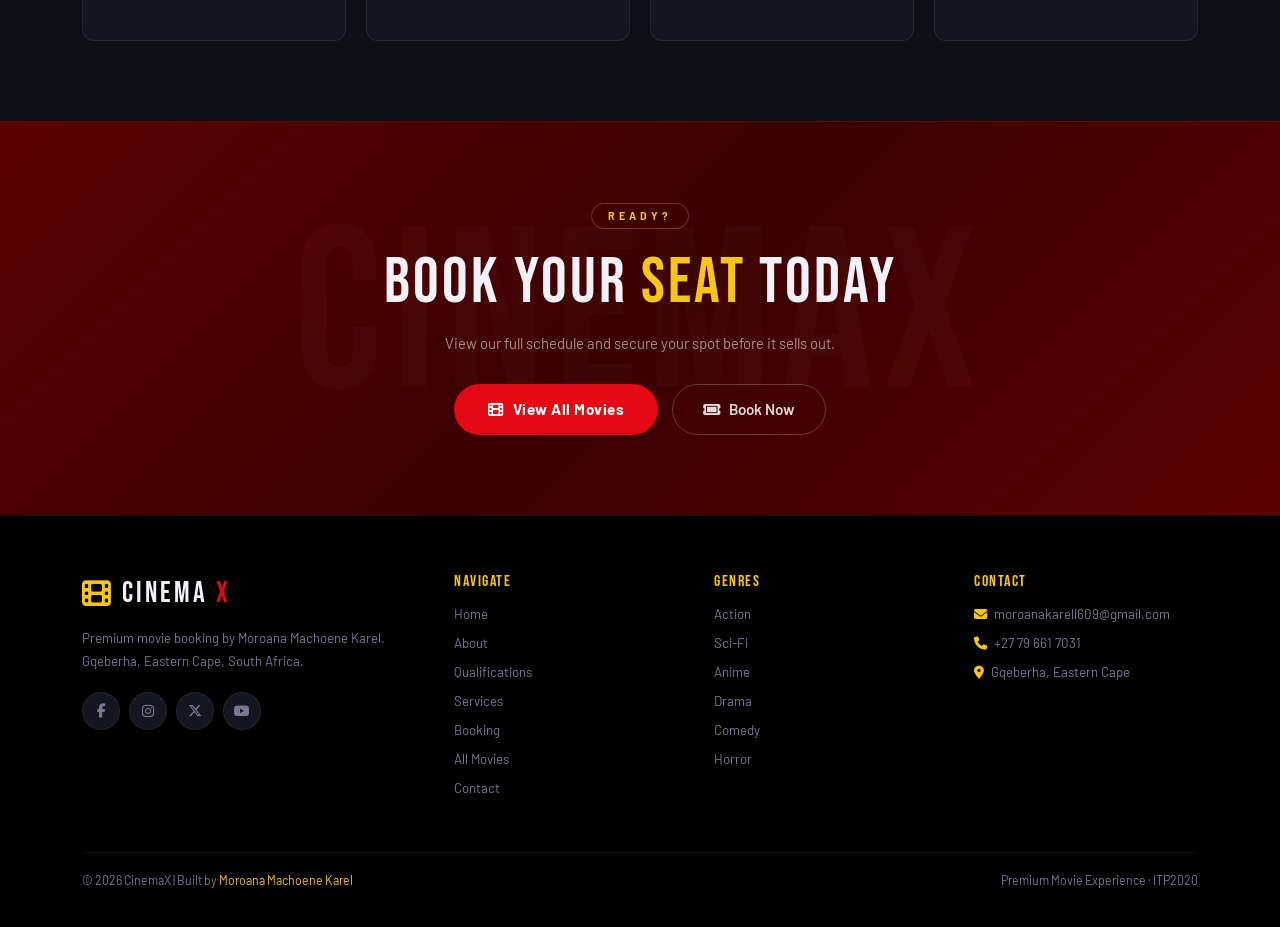
==== commit 5a16cb96: "Update index.html" ====
--- a/index.html
+++ b/index.html
@@ -1311,7 +1311,7 @@
                 <li><a href="index.html" class="active">Home</a></li>
                 <li><a href="about.html">About</a></li>
                 <li><a href="qualifications.html">Qualifications</a></li>
-                <li><a href="services.html">Services</a></li>
+                <li><a href="service.html">Services</a></li>
                 <li><a href="booking.html">Booking</a></li>
                 <li><a href="listedMovies.html">All Movies</a></li>
                 <li><a href="contact.html">Contact</a></li>
